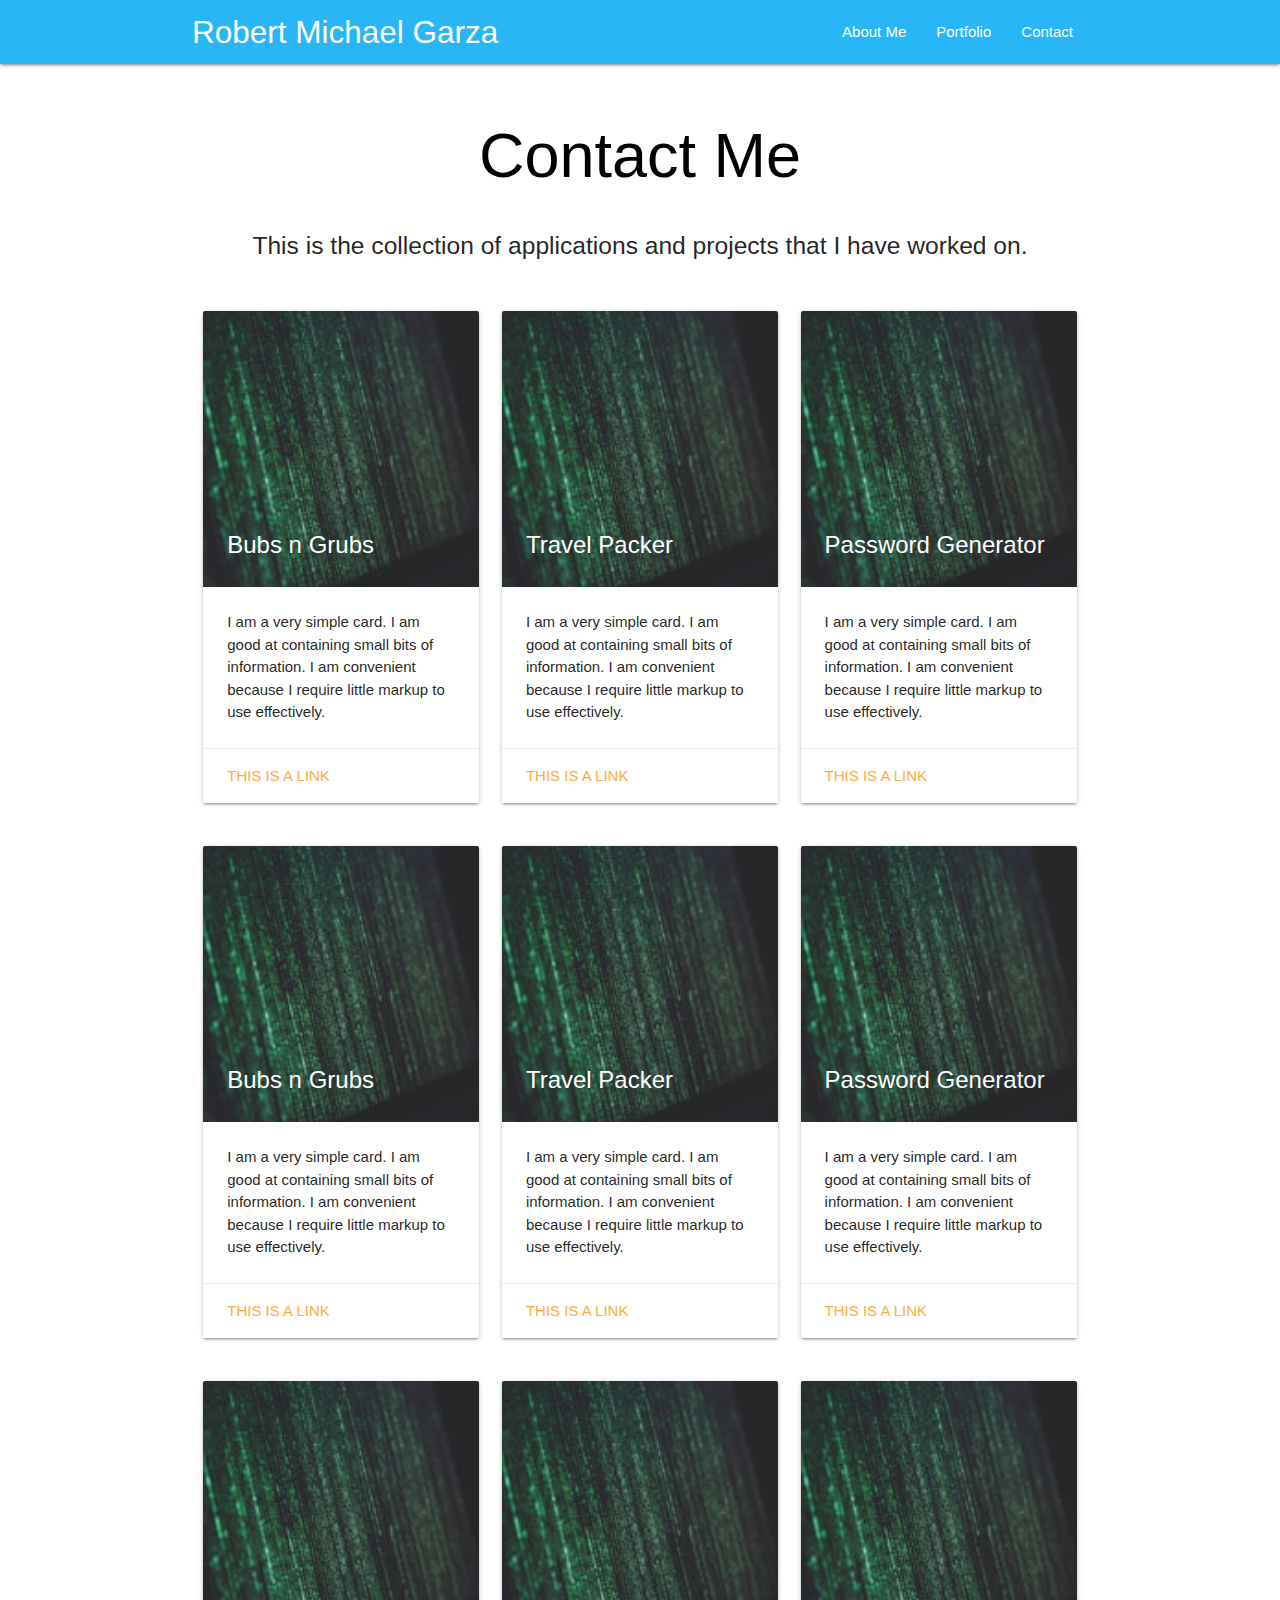
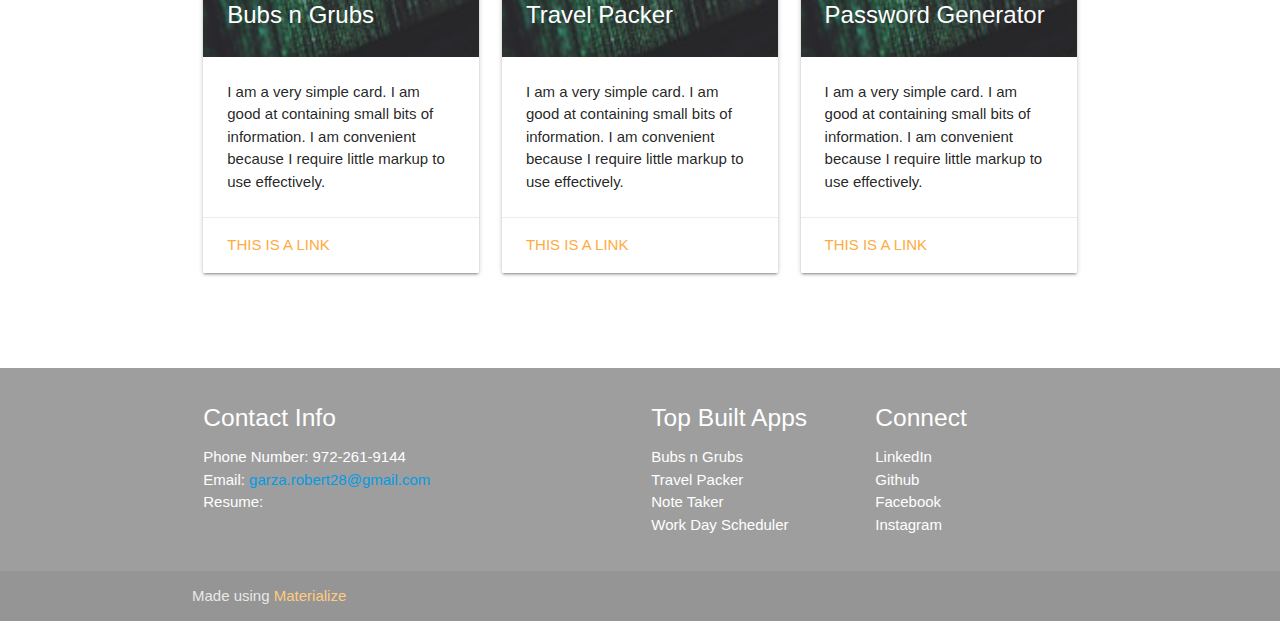
==== contact.html @ 11b94ba6 "adding portfolio V2 files" ====
<!DOCTYPE html>
<html lang="en">
  <head>
    <meta http-equiv="Content-Type" content="text/html; charset=UTF-8" />
    <meta
      name="viewport"
      content="width=device-width, initial-scale=1, maximum-scale=1.0"
    />
    <title>Contact</title>

    <!-- CSS  -->
    <link
      href="https://fonts.googleapis.com/icon?family=Material+Icons"
      rel="stylesheet"
    />
    <link
      href="css/materialize.css"
      type="text/css"
      rel="stylesheet"
      media="screen,projection"
    />
    <link
      href="css/style.css"
      type="text/css"
      rel="stylesheet"
      media="screen,projection"
    />
  </head>

  <body>
    <nav class="light-blue lighten-1" role="navigation">
      <div class="nav-wrapper container">
        <a id="logo-container" href="#" class="brand-logo"
          >Robert Michael Garza</a
        >
        <ul class="right hide-on-med-and-down">
          <li><a href="index.html">About Me</a></li>
          <li><a href="portfolio.html">Portfolio</a></li>
          <li><a href="contact.html">Contact</a></li>
        </ul>

        <ul id="nav-mobile" class="sidenav">
          <li><a href="index.html">About Me</a></li>
          <li><a href="portfolio.html">Portfolio</a></li>
          <li><a href="contact.html">Contact</a></li>
        </ul>
        <a href="#" data-target="nav-mobile" class="sidenav-trigger"
          ><i class="material-icons">menu</i></a
        >
      </div>
    </nav>
    <div class="section no-pad-bot" id="index-banner">
      <div class="container">
       
        <h1 class="header center black-text">Contact Me</h1>
        <div class="row center">
          <h5 class="header col s12 light">
           This is the collection of applications and projects that I have worked on.
          </h5>
        </div>

     
    </div>

    <div class="container">
      <div class="section">
        <!--   Icon Section   -->
        <div class="row">
            <div class="col s12 m4">
                <div class="card">
                  <div class="card-image">
                    <img src="Assets/Images/passgen.jpg">
                    <span class="card-title">Bubs n Grubs</span>
                  </div>
                  <div class="card-content">
                    <p>I am a very simple card. I am good at containing small bits of information.
                    I am convenient because I require little markup to use effectively.</p>
                  </div>
                  <div class="card-action">
                    <a href="#">This is a link</a>
                  </div>
                </div>
            </div>

              <div class="col s12 m4">
                <div class="card">
                  <div class="card-image">
                    <img src="Assets/Images/passgen.jpg">
                    <span class="card-title">Travel Packer</span>
                  </div>
                  <div class="card-content">
                    <p>I am a very simple card. I am good at containing small bits of information.
                    I am convenient because I require little markup to use effectively.</p>
                  </div>
                  <div class="card-action">
                    <a href="#">This is a link</a>
                  </div>
                </div>
              </div>

              <div class="col s12 m4">
                <div class="card">
                  <div class="card-image">
                    <img src="Assets/Images/passgen.jpg">
                    <span class="card-title">Password Generator</span>
                  </div>
                  <div class="card-content">
                    <p>I am a very simple card. I am good at containing small bits of information.
                    I am convenient because I require little markup to use effectively.</p>
                  </div>
                  <div class="card-action">
                    <a href="#">This is a link</a>
                  </div>
                </div>
              </div>
        </div>
        <div class="row">
            <div class="col s12 m4">
                <div class="card">
                  <div class="card-image">
                    <img src="Assets/Images/passgen.jpg">
                    <span class="card-title">Bubs n Grubs</span>
                  </div>
                  <div class="card-content">
                    <p>I am a very simple card. I am good at containing small bits of information.
                    I am convenient because I require little markup to use effectively.</p>
                  </div>
                  <div class="card-action">
                    <a href="#">This is a link</a>
                  </div>
                </div>
            </div>

              <div class="col s12 m4">
                <div class="card">
                  <div class="card-image">
                    <img src="Assets/Images/passgen.jpg">
                    <span class="card-title">Travel Packer</span>
                  </div>
                  <div class="card-content">
                    <p>I am a very simple card. I am good at containing small bits of information.
                    I am convenient because I require little markup to use effectively.</p>
                  </div>
                  <div class="card-action">
                    <a href="#">This is a link</a>
                  </div>
                </div>
              </div>

              <div class="col s12 m4">
                <div class="card">
                  <div class="card-image">
                    <img src="Assets/Images/passgen.jpg">
                    <span class="card-title">Password Generator</span>
                  </div>
                  <div class="card-content">
                    <p>I am a very simple card. I am good at containing small bits of information.
                    I am convenient because I require little markup to use effectively.</p>
                  </div>
                  <div class="card-action">
                    <a href="#">This is a link</a>
                  </div>
                </div>
              </div>
        </div>
        <div class="row">
            <div class="col s12 m4">
                <div class="card">
                  <div class="card-image">
                    <img src="Assets/Images/passgen.jpg">
                    <span class="card-title">Bubs n Grubs</span>
                  </div>
                  <div class="card-content">
                    <p>I am a very simple card. I am good at containing small bits of information.
                    I am convenient because I require little markup to use effectively.</p>
                  </div>
                  <div class="card-action">
                    <a href="#">This is a link</a>
                  </div>
                </div>
            </div>

              <div class="col s12 m4">
                <div class="card">
                  <div class="card-image">
                    <img src="Assets/Images/passgen.jpg">
                    <span class="card-title">Travel Packer</span>
                  </div>
                  <div class="card-content">
                    <p>I am a very simple card. I am good at containing small bits of information.
                    I am convenient because I require little markup to use effectively.</p>
                  </div>
                  <div class="card-action">
                    <a href="#">This is a link</a>
                  </div>
                </div>
              </div>

              <div class="col s12 m4">
                <div class="card">
                  <div class="card-image">
                    <img src="Assets/Images/passgen.jpg">
                    <span class="card-title">Password Generator</span>
                  </div>
                  <div class="card-content">
                    <p>I am a very simple card. I am good at containing small bits of information.
                    I am convenient because I require little markup to use effectively.</p>
                  </div>
                  <div class="card-action">
                    <a href="#">This is a link</a>
                  </div>
                </div>
              </div>
        </div>
      </div>
      <br /><br />
    </div>

    <footer class="page-footer grey">
      <div class="container">
        <div class="row">
          <div class="col l6 s12">
            <h5 class="white-text">Contact Info</h5>
            <p class="grey-text text-lighten-4">
           <ul>
             <li>Phone Number: 972-261-9144</li>
             <li>Email: <a href="mailto:garza.robert28@gmail.com">garza.robert28@gmail.com</a><li>
               <li>Resume: </li>
           </ul>
            </p>
          </div>
          <div class="col l3 s12">
            <h5 class="white-text">Top Built Apps</h5>
            <ul>
              <li>
                <a
                  class="white-text"
                  href="https://rgarza28.github.io/bng/"
                  target="_blank"
                  >Bubs n Grubs</a
                >
              </li>
              <li>
                <a
                  class="white-text"
                  href="https://project2finalrod.herokuapp.com/"
                  target="_blank"
                  >Travel Packer</a
                >
              </li>
              <li>
                <a
                  class="white-text"
                  href="https://polar-dawn-55862.herokuapp.com/"
                  target="_blank"
                  >Note Taker</a
                >
              </li>
              <li>
                <a
                  class="white-text"
                  href="https://rgarza28.github.io/work_scheduler/"
                  target="_blank"
                  >Work Day Scheduler</a
                >
              </li>
            </ul>
          </div>
          <div class="col l3 s12">
            <h5 class="white-text">Connect</h5>
            <ul>
              <li>
                <a
                  class="white-text"
                  href="https://www.linkedin.com/in/robert-michael-garza"
                  >LinkedIn</a
                >
              </li>
              <li>
                <a class="white-text" href="https://github.com/rgarza28"
                  >Github</a
                >
              </li>

              <li>
                <a
                  class="white-text"
                  href="https://www.facebook.com/robert.garza.140?ref=bookmarks"
                  >Facebook</a
                >
              </li>

              <li>
                <a
                  class="white-text"
                  href="https://www.instagram.com/rgarza2891/"
                  >Instagram</a
                >
              </li>
            </ul>
          </div>
        </div>
      </div>
      <div class="footer-copyright">
        <div class="container">
          Made using
          <a class="orange-text text-lighten-3" href="http://materializecss.com"
            >Materialize</a
          >
        </div>
      </div>
    </footer>

    <!--  Scripts-->
    <script src="https://code.jquery.com/jquery-2.1.1.min.js"></script>
    <script src="js/materialize.js"></script>
    <script src="js/init.js"></script>
  </body>
</html>
---- css/style.css ----
/* Custom Stylesheet */
/**
 * Use this file to override Materialize files so you can update
 * the core Materialize files in the future
 *
 * Made By MaterializeCSS.com
 */

.icon-block {
  padding: 0 15px;
}
.icon-block .material-icons {
	font-size: inherit;
}
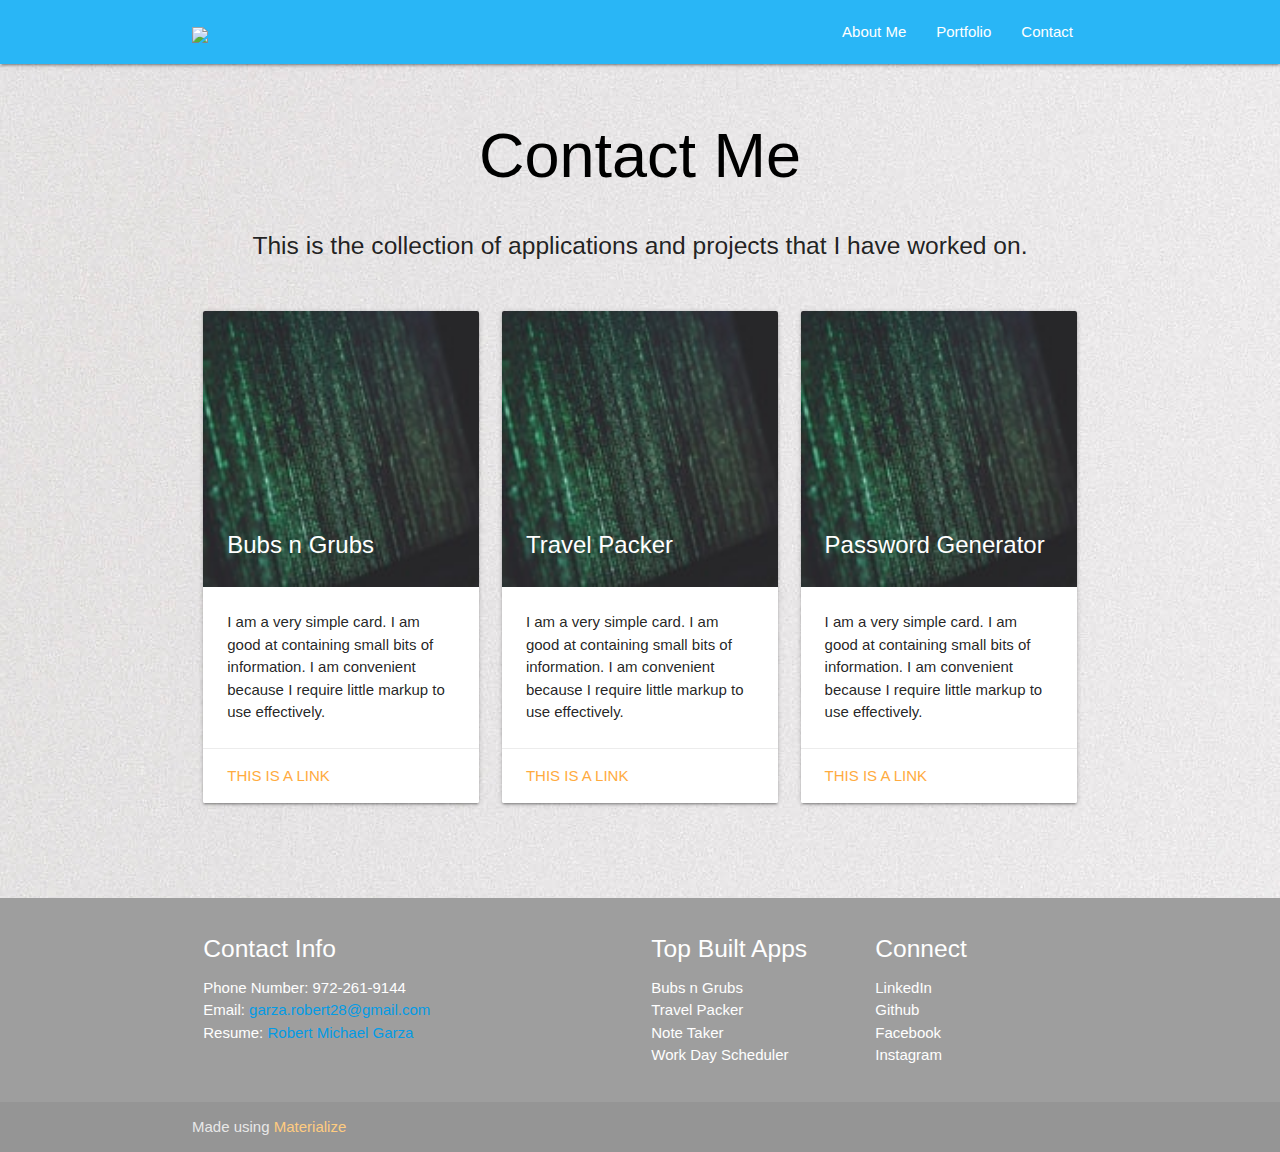
==== commit 6374d7b8: "updated portfolio html page" ====
--- a/contact.html
+++ b/contact.html
@@ -27,11 +27,11 @@
     />
   </head>
 
-  <body>
+  <body background="Assets/Images/light-bulb-on-white-panel-1166643.jpg">
     <nav class="light-blue lighten-1" role="navigation">
       <div class="nav-wrapper container">
-        <a id="logo-container" href="#" class="brand-logo"
-          >Robert Michael Garza</a
+        <a id="logo-container" href="index.html" class="brand-logo"
+          ><img src="https://img.icons8.com/ios-filled/50/000000/pennywise.png"/></a
         >
         <ul class="right hide-on-med-and-down">
           <li><a href="index.html">About Me</a></li>
@@ -114,103 +114,8 @@
                 </div>
               </div>
         </div>
-        <div class="row">
-            <div class="col s12 m4">
-                <div class="card">
-                  <div class="card-image">
-                    <img src="Assets/Images/passgen.jpg">
-                    <span class="card-title">Bubs n Grubs</span>
-                  </div>
-                  <div class="card-content">
-                    <p>I am a very simple card. I am good at containing small bits of information.
-                    I am convenient because I require little markup to use effectively.</p>
-                  </div>
-                  <div class="card-action">
-                    <a href="#">This is a link</a>
-                  </div>
-                </div>
-            </div>
-
-              <div class="col s12 m4">
-                <div class="card">
-                  <div class="card-image">
-                    <img src="Assets/Images/passgen.jpg">
-                    <span class="card-title">Travel Packer</span>
-                  </div>
-                  <div class="card-content">
-                    <p>I am a very simple card. I am good at containing small bits of information.
-                    I am convenient because I require little markup to use effectively.</p>
-                  </div>
-                  <div class="card-action">
-                    <a href="#">This is a link</a>
-                  </div>
-                </div>
-              </div>
-
-              <div class="col s12 m4">
-                <div class="card">
-                  <div class="card-image">
-                    <img src="Assets/Images/passgen.jpg">
-                    <span class="card-title">Password Generator</span>
-                  </div>
-                  <div class="card-content">
-                    <p>I am a very simple card. I am good at containing small bits of information.
-                    I am convenient because I require little markup to use effectively.</p>
-                  </div>
-                  <div class="card-action">
-                    <a href="#">This is a link</a>
-                  </div>
-                </div>
-              </div>
-        </div>
-        <div class="row">
-            <div class="col s12 m4">
-                <div class="card">
-                  <div class="card-image">
-                    <img src="Assets/Images/passgen.jpg">
-                    <span class="card-title">Bubs n Grubs</span>
-                  </div>
-                  <div class="card-content">
-                    <p>I am a very simple card. I am good at containing small bits of information.
-                    I am convenient because I require little markup to use effectively.</p>
-                  </div>
-                  <div class="card-action">
-                    <a href="#">This is a link</a>
-                  </div>
-                </div>
-            </div>
-
-              <div class="col s12 m4">
-                <div class="card">
-                  <div class="card-image">
-                    <img src="Assets/Images/passgen.jpg">
-                    <span class="card-title">Travel Packer</span>
-                  </div>
-                  <div class="card-content">
-                    <p>I am a very simple card. I am good at containing small bits of information.
-                    I am convenient because I require little markup to use effectively.</p>
-                  </div>
-                  <div class="card-action">
-                    <a href="#">This is a link</a>
-                  </div>
-                </div>
-              </div>
-
-              <div class="col s12 m4">
-                <div class="card">
-                  <div class="card-image">
-                    <img src="Assets/Images/passgen.jpg">
-                    <span class="card-title">Password Generator</span>
-                  </div>
-                  <div class="card-content">
-                    <p>I am a very simple card. I am good at containing small bits of information.
-                    I am convenient because I require little markup to use effectively.</p>
-                  </div>
-                  <div class="card-action">
-                    <a href="#">This is a link</a>
-                  </div>
-                </div>
-              </div>
+        
+       
         </div>
       </div>
       <br /><br />
@@ -222,11 +127,11 @@
           <div class="col l6 s12">
             <h5 class="white-text">Contact Info</h5>
             <p class="grey-text text-lighten-4">
-           <ul>
-             <li>Phone Number: 972-261-9144</li>
-             <li>Email: <a href="mailto:garza.robert28@gmail.com">garza.robert28@gmail.com</a><li>
-               <li>Resume: </li>
-           </ul>
+              <ul>
+                <li>Phone Number: 972-261-9144</li>
+                <li>Email: <a href="mailto:garza.robert28@gmail.com" target="_blank">garza.robert28@gmail.com</a><li>
+                  <li>Resume: <a href="https://www.dropbox.com/s/fucpw68y4ghuczs/Resume-Robert%20Garza%202020.pdf?dl=0" target="_blank">Robert Michael Garza</a> </li>
+              </ul>
             </p>
           </div>
           <div class="col l3 s12">
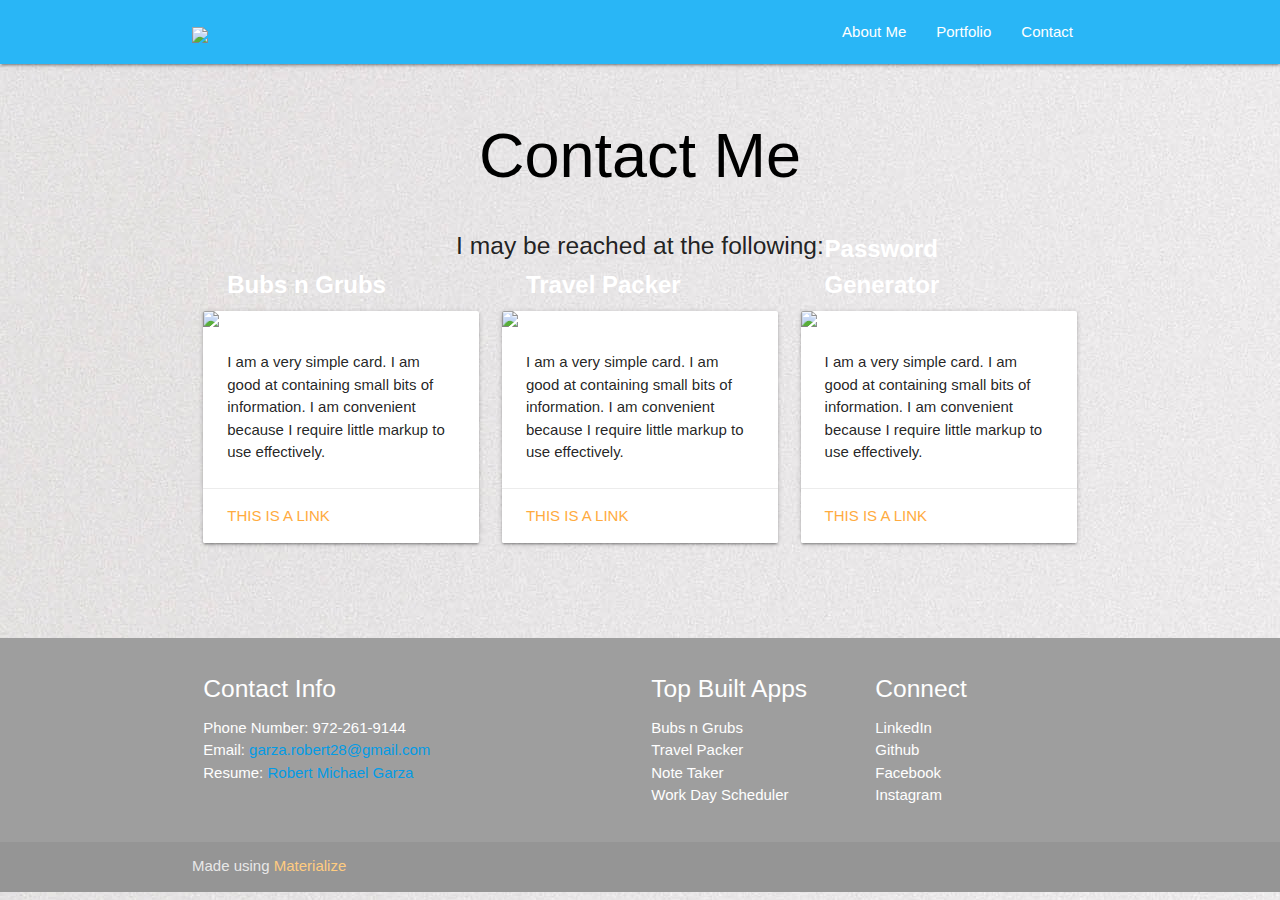
==== commit 3d164b18: "updated icon and projects" ====
--- a/contact.html
+++ b/contact.html
@@ -31,7 +31,7 @@
     <nav class="light-blue lighten-1" role="navigation">
       <div class="nav-wrapper container">
         <a id="logo-container" href="index.html" class="brand-logo"
-          ><img src="https://img.icons8.com/ios-filled/50/000000/pennywise.png"/></a
+          ><img src="https://img.icons8.com/pastel-glyph/64/000000/person-male.png"/></a
         >
         <ul class="right hide-on-med-and-down">
           <li><a href="index.html">About Me</a></li>
@@ -55,7 +55,7 @@
         <h1 class="header center black-text">Contact Me</h1>
         <div class="row center">
           <h5 class="header col s12 light">
-           This is the collection of applications and projects that I have worked on.
+           I may be reached at the following:
           </h5>
         </div>
 
--- a/css/style.css
+++ b/css/style.css
@@ -10,5 +10,5 @@
   padding: 0 15px;
 }
 .icon-block .material-icons {
-	font-size: inherit;
-}+  font-size: inherit;
+}
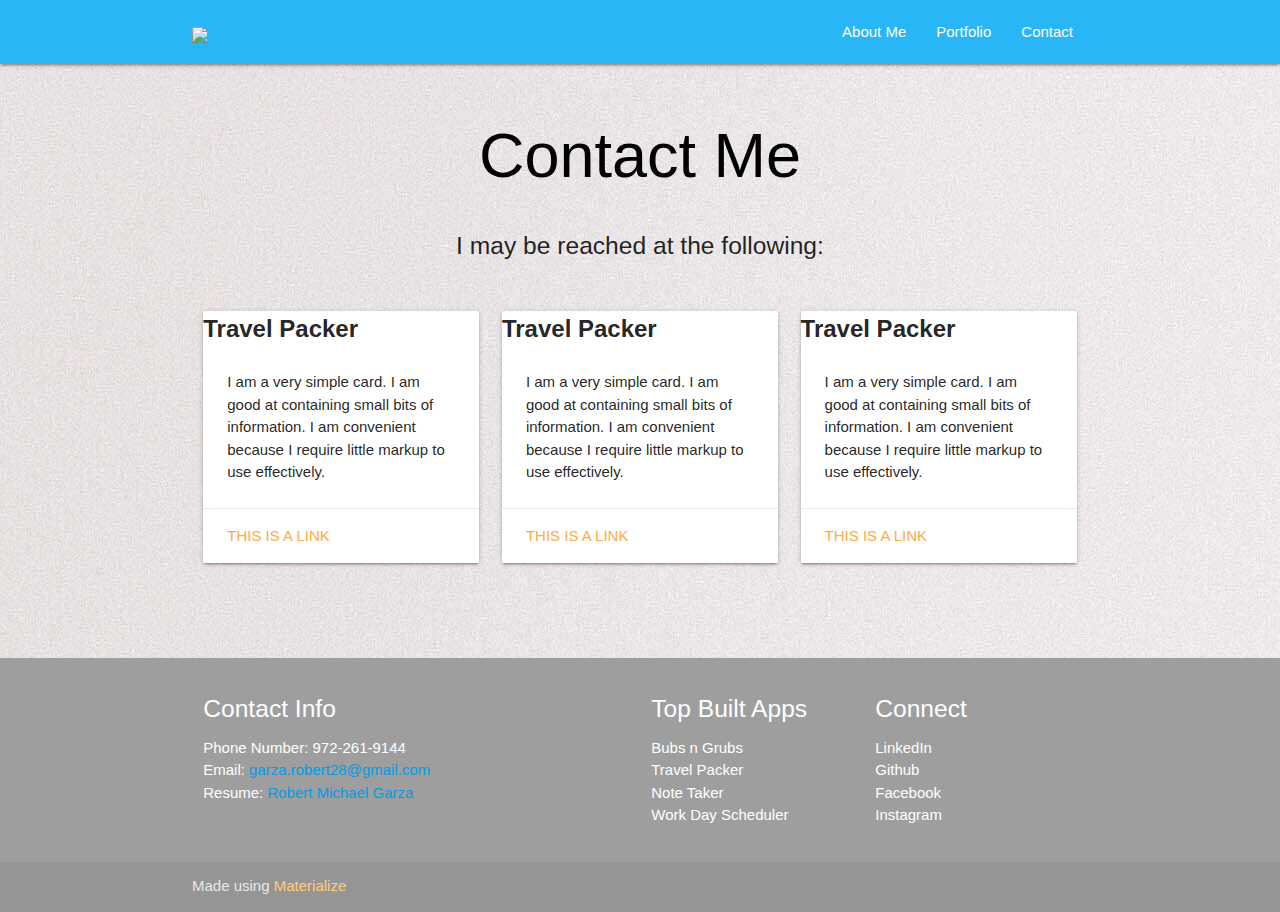
==== commit 37c0c7f6: "compressed images" ====
--- a/contact.html
+++ b/contact.html
@@ -68,10 +68,7 @@
         <div class="row">
             <div class="col s12 m4">
                 <div class="card">
-                  <div class="card-image">
-                    <img src="Assets/Images/passgen.jpg">
-                    <span class="card-title">Bubs n Grubs</span>
-                  </div>
+                  <span class="card-title">Travel Packer</span>
                   <div class="card-content">
                     <p>I am a very simple card. I am good at containing small bits of information.
                     I am convenient because I require little markup to use effectively.</p>
@@ -84,10 +81,7 @@
 
               <div class="col s12 m4">
                 <div class="card">
-                  <div class="card-image">
-                    <img src="Assets/Images/passgen.jpg">
-                    <span class="card-title">Travel Packer</span>
-                  </div>
+                  <span class="card-title">Travel Packer</span>
                   <div class="card-content">
                     <p>I am a very simple card. I am good at containing small bits of information.
                     I am convenient because I require little markup to use effectively.</p>
@@ -100,10 +94,7 @@
 
               <div class="col s12 m4">
                 <div class="card">
-                  <div class="card-image">
-                    <img src="Assets/Images/passgen.jpg">
-                    <span class="card-title">Password Generator</span>
-                  </div>
+                  <span class="card-title">Travel Packer</span>
                   <div class="card-content">
                     <p>I am a very simple card. I am good at containing small bits of information.
                     I am convenient because I require little markup to use effectively.</p>
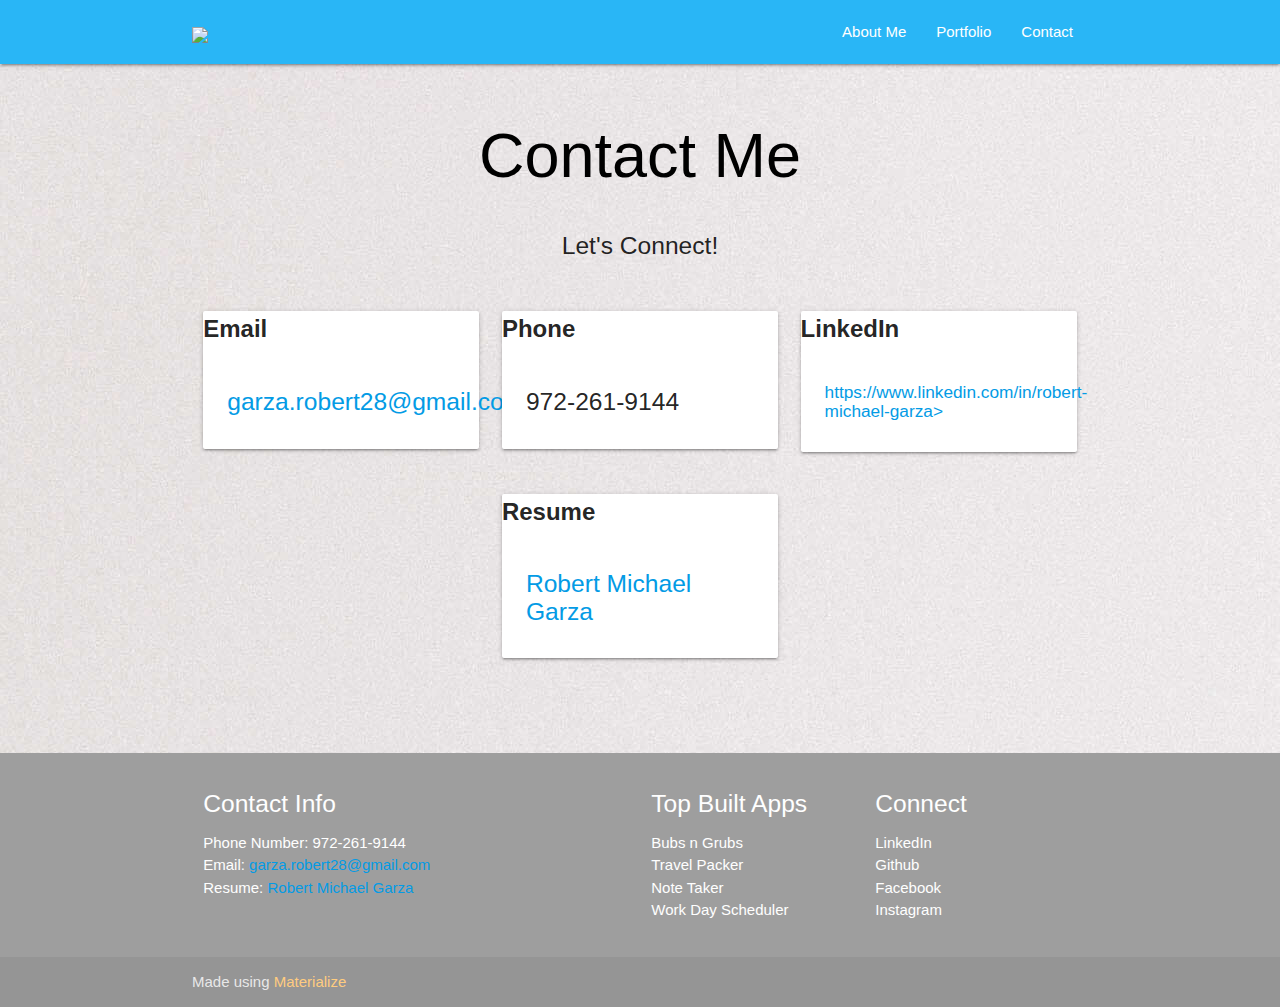
==== commit 7a12b1c7: "updated contact page" ====
--- a/contact.html
+++ b/contact.html
@@ -55,7 +55,7 @@
         <h1 class="header center black-text">Contact Me</h1>
         <div class="row center">
           <h5 class="header col s12 light">
-           I may be reached at the following:
+           Let's Connect!
           </h5>
         </div>
 
@@ -68,43 +68,57 @@
         <div class="row">
             <div class="col s12 m4">
                 <div class="card">
-                  <span class="card-title">Travel Packer</span>
+                  <span class="card-title">Email</span>
                   <div class="card-content">
-                    <p>I am a very simple card. I am good at containing small bits of information.
-                    I am convenient because I require little markup to use effectively.</p>
+                    <h5><a href="mailto:garza.robert28@gmail.com" target="_blank">garza.robert28@gmail.com</a></h5>
                   </div>
-                  <div class="card-action">
-                    <a href="#">This is a link</a>
-                  </div>
+               
                 </div>
             </div>
 
               <div class="col s12 m4">
                 <div class="card">
-                  <span class="card-title">Travel Packer</span>
+                  <span class="card-title">Phone</span>
                   <div class="card-content">
-                    <p>I am a very simple card. I am good at containing small bits of information.
-                    I am convenient because I require little markup to use effectively.</p>
+                    <h5>972-261-9144</h5>
                   </div>
-                  <div class="card-action">
-                    <a href="#">This is a link</a>
-                  </div>
+                 
                 </div>
               </div>
 
               <div class="col s12 m4">
                 <div class="card">
-                  <span class="card-title">Travel Packer</span>
+                  <span class="card-title">LinkedIn</span>
                   <div class="card-content">
-                    <p>I am a very simple card. I am good at containing small bits of information.
-                    I am convenient because I require little markup to use effectively.</p>
+                    <h6> <a
+                      href="https://www.linkedin.com/in/robert-michael-garza"
+                      target="_blank">https://www.linkedin.com/in/robert-michael-garza></a
+                    ></h6>
                   </div>
-                  <div class="card-action">
-                    <a href="#">This is a link</a>
-                  </div>
+                 
                 </div>
               </div>
         </div>
+
+        <div class="row">
+          <div class="col s12 m4">
+          
+          </div>
+
+            <div class="col s12 m4">
+              <div class="card">
+                <span class="card-title">Resume</span>
+                <div class="card-content">
+                  <h5><a href="https://www.dropbox.com/s/fucpw68y4ghuczs/Resume-Robert%20Garza%202020.pdf?dl=0" target="_blank">Robert Michael Garza</a></h5>
+                </div>
+               
+              </div>
+            </div>
+
+            <div class="col s12 m4">
+              
+            </div>
+      </div>
         
        
         </div>
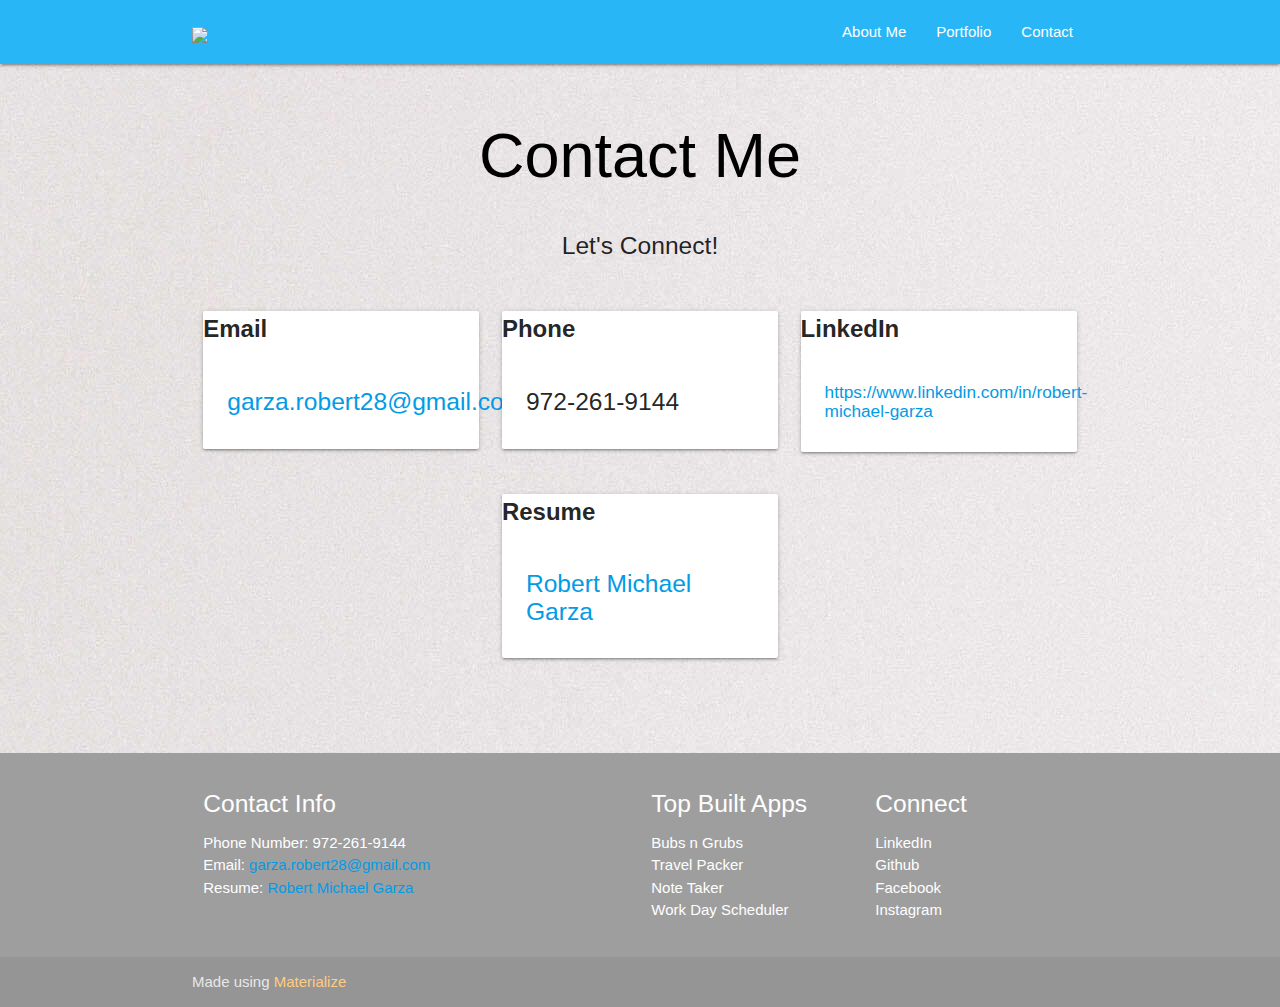
==== commit 49093e89: "updated projects page" ====
--- a/contact.html
+++ b/contact.html
@@ -92,7 +92,7 @@
                   <div class="card-content">
                     <h6> <a
                       href="https://www.linkedin.com/in/robert-michael-garza"
-                      target="_blank">https://www.linkedin.com/in/robert-michael-garza></a
+                      target="_blank">https://www.linkedin.com/in/robert-michael-garza</a
                     ></h6>
                   </div>
                  
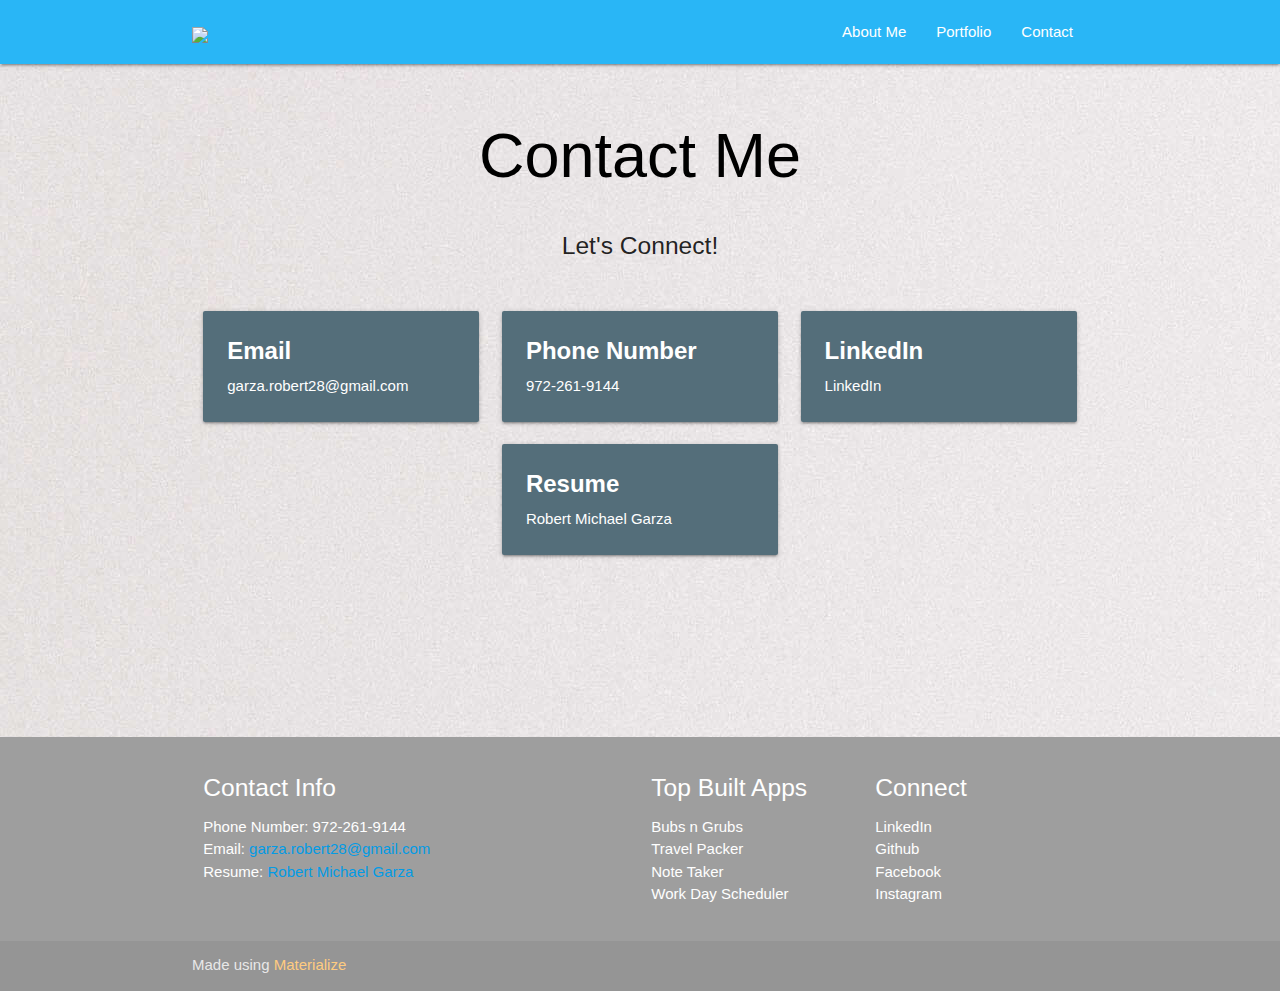
==== commit 1c30b2e5: "fixed contact pagemedia query issue" ====
--- a/contact.html
+++ b/contact.html
@@ -66,64 +66,63 @@
       <div class="section">
         <!--   Icon Section   -->
         <div class="row">
+          <div class="col s12 m4">
+            <div class="card blue-grey darken-1">
+              <div class="card-content white-text">
+                <span class="card-title">Email</span>
+                <a class="white-text" href="mailto:garza.robert28@gmail.com" target="_blank">garza.robert28@gmail.com</a>
+              </div>
+            
+            </div>
+          </div>
+          <div class="col s12 m4">
+            <div class="card blue-grey darken-1">
+              <div class="card-content white-text">
+                <span class="card-title">Phone Number</span>
+                <p>972-261-9144</p>
+              </div>
+            
+            </div>
+          </div>
+
+          <div class="col s12 m4">
+            <div class="card blue-grey darken-1">
+              <div class="card-content white-text">
+                <span class="card-title">LinkedIn</span>
+                <a
+                class="white-text"
+                href="https://www.linkedin.com/in/robert-michael-garza"
+                >LinkedIn</a
+              >
+              </div>
+          </div>
+        </div>
+
+        <div class="row">
+          
+          
+          <div class="col s12 m4"></div>
+
             <div class="col s12 m4">
-                <div class="card">
-                  <span class="card-title">Email</span>
-                  <div class="card-content">
-                    <h5><a href="mailto:garza.robert28@gmail.com" target="_blank">garza.robert28@gmail.com</a></h5>
+              <div class="card blue-grey darken-1">
+                  <div class="card-content white-text">
+                  <span class="card-title">Resume</span>
+                  <a class="white-text" href="https://www.dropbox.com/s/fucpw68y4ghuczs/Resume-Robert%20Garza%202020.pdf?dl=0" target="_blank">Robert Michael Garza</a>
                   </div>
-               
-                </div>
+              </div>
             </div>
 
-              <div class="col s12 m4">
-                <div class="card">
-                  <span class="card-title">Phone</span>
-                  <div class="card-content">
-                    <h5>972-261-9144</h5>
-                  </div>
-                 
-                </div>
-              </div>
-
-              <div class="col s12 m4">
-                <div class="card">
-                  <span class="card-title">LinkedIn</span>
-                  <div class="card-content">
-                    <h6> <a
-                      href="https://www.linkedin.com/in/robert-michael-garza"
-                      target="_blank">https://www.linkedin.com/in/robert-michael-garza</a
-                    ></h6>
-                  </div>
-                 
-                </div>
-              </div>
-        </div>
-
-        <div class="row">
-          <div class="col s12 m4">
-          
-          </div>
-
-            <div class="col s12 m4">
-              <div class="card">
-                <span class="card-title">Resume</span>
-                <div class="card-content">
-                  <h5><a href="https://www.dropbox.com/s/fucpw68y4ghuczs/Resume-Robert%20Garza%202020.pdf?dl=0" target="_blank">Robert Michael Garza</a></h5>
-                </div>
-               
-              </div>
-            </div>
-
-            <div class="col s12 m4">
-              
-            </div>
-      </div>
+
+
+            <div class="col s12 m4"></div>
+
+
+        </div>
         
-       
-        </div>
-      </div>
-      <br /><br />
+        </div>
+
+      </div>
+      <br /><br /><br /><br /><br />
     </div>
 
     <footer class="page-footer grey">
@@ -132,11 +131,11 @@
           <div class="col l6 s12">
             <h5 class="white-text">Contact Info</h5>
             <p class="grey-text text-lighten-4">
-              <ul>
-                <li>Phone Number: 972-261-9144</li>
-                <li>Email: <a href="mailto:garza.robert28@gmail.com" target="_blank">garza.robert28@gmail.com</a><li>
-                  <li>Resume: <a href="https://www.dropbox.com/s/fucpw68y4ghuczs/Resume-Robert%20Garza%202020.pdf?dl=0" target="_blank">Robert Michael Garza</a> </li>
-              </ul>
+           <ul>
+             <li>Phone Number: 972-261-9144</li>
+             <li>Email: <a href="mailto:garza.robert28@gmail.com" target="_blank">garza.robert28@gmail.com</a><li>
+               <li>Resume: <a href="https://www.dropbox.com/s/fucpw68y4ghuczs/Resume-Robert%20Garza%202020.pdf?dl=0" target="_blank">Robert Michael Garza</a> </li>
+           </ul>
             </p>
           </div>
           <div class="col l3 s12">
@@ -182,20 +181,20 @@
               <li>
                 <a
                   class="white-text"
-                  href="https://www.linkedin.com/in/robert-michael-garza"
+                  href="https://www.linkedin.com/in/robert-michael-garza"target="_blank"
                   >LinkedIn</a
                 >
               </li>
               <li>
                 <a class="white-text" href="https://github.com/rgarza28"
-                  >Github</a
-                >
-              </li>
-
-              <li>
-                <a
-                  class="white-text"
-                  href="https://www.facebook.com/robert.garza.140?ref=bookmarks"
+                  target="_blank">Github</a
+                >
+              </li>
+
+              <li>
+                <a
+                  class="white-text"
+                  href="https://www.facebook.com/robert.garza.140?ref=bookmarks" target="_blank"
                   >Facebook</a
                 >
               </li>
@@ -203,7 +202,7 @@
               <li>
                 <a
                   class="white-text"
-                  href="https://www.instagram.com/rgarza2891/"
+                  href="https://www.instagram.com/rgarza2891/" target="_blank"
                   >Instagram</a
                 >
               </li>
@@ -226,4 +225,5 @@
     <script src="js/materialize.js"></script>
     <script src="js/init.js"></script>
   </body>
-</html>
+
+  </html>
